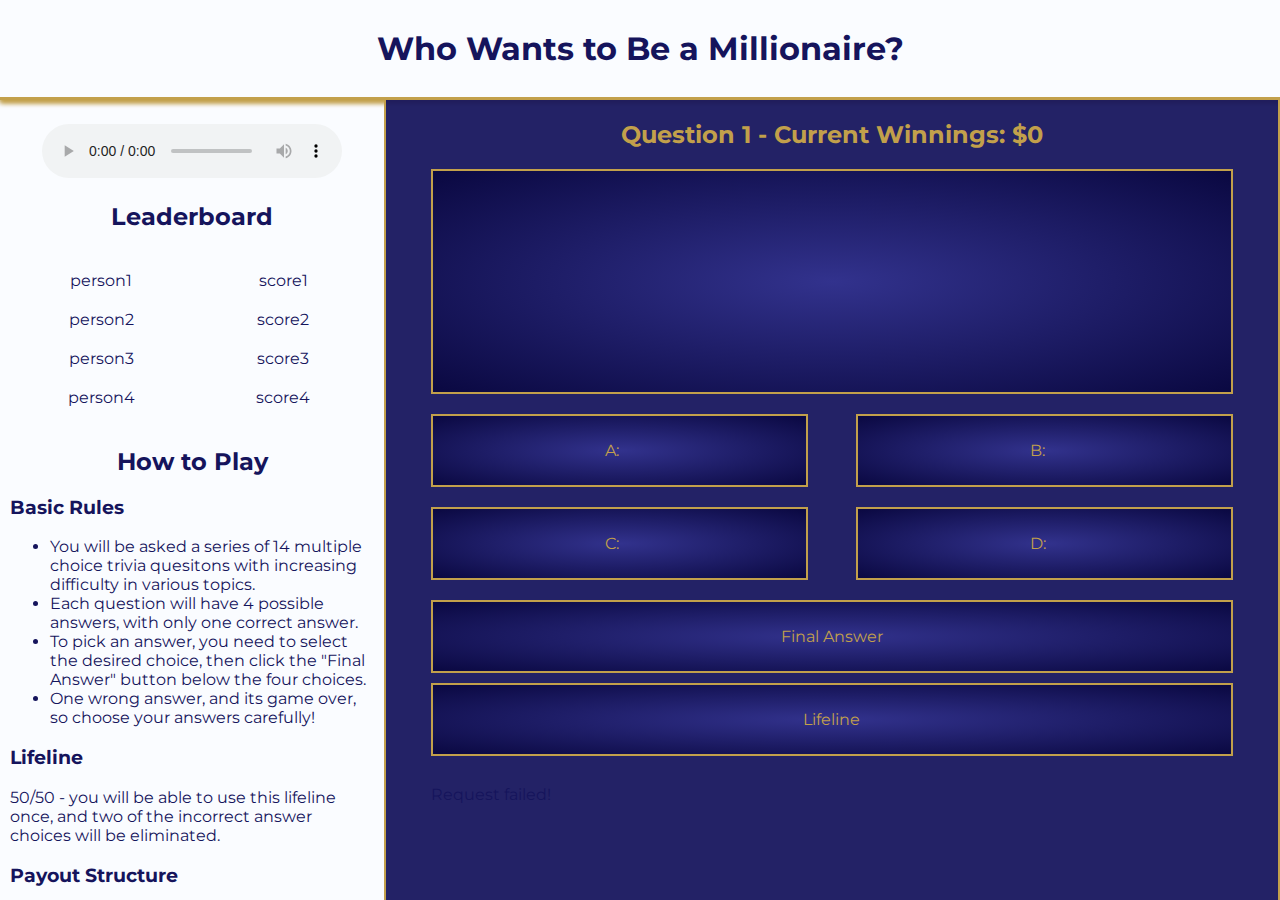
==== public/index.html @ 912d73ae "index.html" ====
<!DOCTYPE html>
<html>
<head>
	<script
  src="https://code.jquery.com/jquery-3.4.1.js"
  integrity="sha256-WpOohJOqMqqyKL9FccASB9O0KwACQJpFTUBLTYOVvVU="
  crossorigin="anonymous"></script>
	<link href="https://fonts.googleapis.com/css2?family=Montserrat&display=swap" rel="stylesheet">
	<link rel="stylesheet" type="text/css" href="style.css">
    <link rel="icon" href="logo.png">
    
	<style type="text/css">
		.answerChosen > p{
			background-image: none;
			background-color: #c2a04b;
			color: #000;
		}

		.answerChosen{
			background-image: none;
			background-color: #c2a04b;
			color: #000;
		}
	</style>
	<title>Who Wants to Be a Millionaire?</title>
	<script>
		round = 1;
		apiCallRound = 0;
		questionsGame = [];
		answersGame = [];
		correctAnswersGame = [];
		currentAnswer = -1;
		winningsStrings = ["Question 1 - Current Winnings: $0",
							"Question 2 - Current Winnings: $500",
							"Question 3 - Current Winnings: $1,000",
							"Question 4 - Current Winnings: $2,000",
							"Question 5 - Current Winnings: $3,000",
							"Question 6 - Current Winnings: $5,000",
							"Question 7 - Current Winnings: $7,000",
							"Question 8 - Current Winnings: $10,000",
							"Question 9 - Current Winnings: $20,000",
							"Question 10 - Current Winnings: $30,000",
							"Question 11 - Current Winnings: $50,000",
							"Question 12 - Current Winnings: $100,000",
							"Question 13 - Current Winnings: $250,000",
							"Question 14 - Current Winnings: $500,000"];
        possible_scores = [0, 500, 1000, 2000, 3000, 5000, 7000, 10000, 20000,
                           30000, 50000, 100000, 250000, 500000, 1000000];      

        function getLeaders(){
        	var xhttp = new XMLHttpRequest();
			var urlstring = "https://frozen-cove-32073.herokuapp.com/";
			console.log(urlstring);
			xhttp.open("GET", urlstring, true);
			// xhttp.open("POST", "https://frozen-cove-32073.herokuapp.com/", true);

			// xhttp.setRequestHeader("Content-type", "application/x-www-form-urlencoded");
			xhttp.onreadystatechange = function() {
	  
				if (xhttp.readyState == 4 && xhttp.status == 200) {			
					var leaderData = JSON.parse(xhttp.responseText);
					for(var i = 0; i < 4; i++){
						document.getElementById("person" + (i + 1)).innerHTML = 
							(i+1) + ": " + leaderData[i].name;
						document.getElementById("score" + (i + 1)).innerHTML = 
							leaderData[i].score.$numberDecimal;
					}
					console.log(JSON.stringify(leaderData));
					
				}
			}
			xhttp.send();


        }
		function shuffle(array) {
		    var i = array.length,
		        j = 0,
		        temp;

		    while (i--) {

		        j = Math.floor(Math.random() * (i+1));

		        // swap randomly chosen element with current element
		        temp = array[i];
		        array[i] = array[j];
		        array[j] = temp;

		    }

		    return array;
		}

		function checkStatus(response) {
		  if (response.ok) {
		    return Promise.resolve(response);
		  } else {
		    return Promise.reject(new Error(response.statusText));
		  }
		}

		function parseJSON(response) {
		  return response.json();
		}
		
		function apiCalls(){
			request = new XMLHttpRequest();
 
			request.open("GET", "https://opentdb.com/api.php?amount=14&category=9&difficulty=easy&type=multiple", true);


			request.onreadystatechange = function() {
	  
				if (request.readyState == 4 && 
					request.status == 200) 
				{
					theData = request.responseText;
					m = JSON.parse(theData);

					for( var i = 0; i < 14; i ++){
						questionsGame[i] = m.results[i]["question"];
 						correctAnswersGame[i] = m.results[i]["correct_answer"];
						answers = [m.results[i]["correct_answer"], m.results[i]["incorrect_answers"][0],
						m.results[i]["incorrect_answers"][1],m.results[i]["incorrect_answers"][2]];
						var ranNums = shuffle(answers);
						answersGame[i] = ranNums;
					}
					loadDataNthRound();
				}
				else if (request.readyState == 4 && request.status != 200) 
				{
				   document.getElementById("timer").innerHTML += "<br>Request failed!";
				}

			}
			request.send();		


		}
		function loadDataNthRound() {
            if (round != 3) { 
				document.getElementById("question").innerHTML = questionsGame[round - 1];
				document.getElementById("answer1").getElementsByTagName('p')[0].innerHTML = answersGame[round - 1][0];
				document.getElementById("answer2").getElementsByTagName('p')[0].innerHTML = answersGame[round - 1][1];
				document.getElementById("answer3").getElementsByTagName('p')[0].innerHTML = answersGame[round - 1][2];
				document.getElementById("answer4").getElementsByTagName('p')[0].innerHTML = answersGame[round - 1][3];
                document.getElementById("winnings").innerHTML = winningsStrings[round - 1];

                for (var i = 1; i < 5; i++) {
                    document.getElementById("answer"+i).classList.remove("greyed-out-answer");
                    document.getElementById("answer"+i).classList.add("answer");
                    document.getElementById("answer"+i).style.pointerEvents = "auto";
                }
            }
			round++;
		}

		function checkAnswer(){
			if(answersGame[round - 2][currentAnswer - 1] === correctAnswersGame[round - 2] ){
				//move on
				loadDataNthRound();
				document.getElementById("answer" + currentAnswer).classList.remove('answerChosen');
				currentAnswer = -1;
                // if at question 14 you win
                if (round == 4){
                    document.getElementById("popup-title").innerHTML = "Congrats you win! You are a Millionaire!";
                    endGame();
                }
			}else{
                document.getElementById("popup-title").innerHTML = "Game over. Thanks for playing!";
				endGame();
			}
		}
		function saveAnswer(n){
			if(currentAnswer != -1){
				document.getElementById("answer" + currentAnswer).classList.remove('answerChosen');

			}
			currentAnswer = n + 1;
			document.getElementById("answer" + currentAnswer).classList.add('answerChosen');

		}
		function lifeline(){
            var correctAnswer = correctAnswersGame[round - 2];
            var incorrectIndices = [];
            for(var i = 0; i < 4; i++){
                if(correctAnswer != answersGame[round - 2][i]){
                    incorrectIndices.push(i);
                }
            }

            var first_idx = Math.floor(Math.random() * 3);
            var first = incorrectIndices[first_idx];
            first++;

            incorrectIndices.splice(first_idx, 1);

            var second_idx = Math.floor(Math.random() * 2);
            var second = incorrectIndices[second_idx];
            second++;

            // document.getElementById("answer"+first).classList.add('disabled');
            console.log(first);
            console.log(second);
            // document.getElementById("answer"+first).getElementsByTagName('p')[0].innerHTML = "";
            document.getElementById("answer"+first).classList.add("greyed-out-answer");
            document.getElementById("answer"+first).classList.remove("answer");
            document.getElementById("answer"+first).style.pointerEvents = "none";
            // document.getElementById("answer"+second).classList.add('disabled');

            // document.getElementById("answer"+second).getElementsByTagName('p')[0].innerHTML = "";
            document.getElementById("answer"+second).classList.add("greyed-out-answer");
            document.getElementById("answer"+second).classList.remove("answer");
            document.getElementById("answer"+second).style.pointerEvents = "none";


            document.getElementById("lifelineBtn").classList.add("greyed-out-lifeline");
            document.getElementById("lifelineBtn").classList.remove("lifelineBtn");
            document.getElementById("lifelineBtn").style.pointerEvents = "none";

            console.log(round);

            console.log(answersGame[round-2][0]);
            console.log(correctAnswersGame[round-2]);
		}

	</script>
</head>
<body onload="getLeaders()">

    <iframe name="frame"></iframe>
	<div id="title">
		<h1 id="title">Who Wants to Be a Millionaire?</h1>
	</div>

	<div id="bigBlock">

        <!-- The Modal -->
        <div id="myModal" class="modal">

          <!-- Modal content -->
          <div class="modal-content">
            <div class="modal-header">
              <span class="close">&times;</span>
              <h2 id="popup-title">&nbsp;</h2>
            </div>
            <div class="modal-body">
                <form method="post" id="emailForm" target="frame" 
                	  action="https://www.eecs.tufts.edu/~sberma04/comp20/email_test/email.php">
                Name: <input type="text" name="theName" id="theName">
                <br /><br />
                Email: <input type="text" name="theEmail">
                <br /><br />
                <!-- You Won: $<div style="display:inline-block" id="score-output">&nbsp;</div> --> 
                You won: $<input type="text" name="theScore" id="theScore">
                <br /> <br />
                <input type="submit" value="Record Score" onclick="SubmitForm()">
                <br /><br />
                <div id="modalMessage"> Click the button above to submit your score to the 
                leaderboard, receive an email with your results, and restart the game.</div>
                </form>
                </div>
            <div class="modal-footer">
              <h3>Spend your money wisely...</h3>
            </div>
          </div>

        </div>

		<div id="play" class="border">


		</div>

		<div id="game">
			<div id="center">
				<h2 style="color: #c2a04b" id="winnings">Question 1 - Current Winnings: $0</h2>
				<div id="question"></div>
				<div id="options">
					<div class="answer" id="answer1" onclick="saveAnswer(0)">A: &nbsp; <p></p></div>
					<div class="answer" id="answer2" onclick="saveAnswer(1)">B: &nbsp; <p></p></div>
					<div class="answer" id="answer3" onclick="saveAnswer(2)">C: &nbsp; <p></p></div>
					<div class="answer" id="answer4" onclick="saveAnswer(3)">D: &nbsp; <p></p></div>
				</div>
					<div class="finalAnswer" id="finalAnswer" onclick="checkAnswer()">Final Answer</div>
					<div class="lifelineBtn" id="lifelineBtn" onclick="lifeline()">Lifeline</div>
				<div id="timer"></div>
				<script type="text/javascript">
					apiCalls();
				</script>
			</div>
		</div>
		<div id="leaderboard" class="border">

            <div align="center">
                <br />
                <audio controls>
                <source src="theme.mp3" type="audio/mpeg">
                Your browser does not support the audio element.
                </audio>
            </div>
			<h2>Leaderboard</h2>
			<div class="hi-scores">
				<div class="people">
					<p id="person1">person1</p>
					<p id="person2">person2</p>
					<p id="person3">person3</p>
					<p id="person4">person4</p>

				</div>
				<div class="scores">
					<p id="score1">score1</p>
					<p id="score2">score2</p>
					<p id="score3">score3</p>
					<p id="score4">score4</p>
				</div>
			</div>
						<h2>How to Play</h2>
			<h3>Basic Rules</h3>
			<ul>
				<li>You will be asked a series of 14 multiple choice trivia quesitons with increasing difficulty in various topics.</li>
				<li>Each question will have 4 possible answers, with only one correct answer.</li>
				<li>To pick an answer, you need to select the desired choice, then click the "Final Answer" button below the four choices.</li>
				<li>One wrong answer, and its game over, so choose your answers carefully!</li>
			</ul>
			<h3>Lifeline</h3>
			50/50 - you will be able to use this lifeline once, and two of the incorrect answer choices will be eliminated.
			<h3>Payout Structure</h3>
			<ul>
				<li>Question 1 - $500</li>
				<li>Question 2 - $1,000</li>
				<li>Question 3 - $2,000</li>
				<li>Question 4 - $3,000</li>
				<li>Question 5 - $5,000</li>
				<li>Question 6 - $7,000</li>
				<li>Question 7 - $10,000</li>
				<li>Question 8 - $20,000</li>
				<li>Question 9 - $30,000</li>
				<li>Question 10 - $50,000</li>
				<li>Question 11 - $100,000</li>
				<li>Question 12 - $250,000</li>
				<li>Question 13 - $500,000</li>
				<li>Question 14 - $1,000,000</li>
			</ul> 
		</div>
	</div>

    <script>
        // Get the modal
        var modal = document.getElementById("myModal");

        // Get the button that opens the modal
        var btn = document.getElementById("myBtn");

        // Get the <span> element that closes the modal
        var span = document.getElementsByClassName("close")[0];

        // When the user clicks the button, open the modal 
        function endGame() {
            modal.style.display = "block";
            document.getElementById("theScore").value = possible_scores[round - 2];
            document.getElementById("theScore").readOnly = true;
            //console.log(possible_scores[round - 2]);
        }

        // When the user clicks on <span> (x), close the modal
        span.onclick = function() {
            modal.style.display = "none";
            location.reload();
        }

        // When the user clicks anywhere outside of the modal, close it
        window.onclick = function(event) {
            if (event.target == modal) {
                modal.style.display = "none";
                location.reload();
            }
        }

        function formReload() {
            document.getElementById("modalMessage").innerHTML = "Successfully Submitted";
            setTimeout(reloadPage, 2000);   
        
            function reloadPage() {
                location.reload();
            }
        }
		function SubmitForm(){
			var xhttp = new XMLHttpRequest();
			var name = document.getElementById("theName").value;
			var score = document.getElementById("theScore").value;
			console.log("name " + name + " score " + score);
			var urlstring = "https://frozen-cove-32073.herokuapp.com/example" + "?name=" + name + "&score=" + score;
			console.log(urlstring);
			xhttp.open("POST", urlstring, true);
			// xhttp.open("POST", "https://frozen-cove-32073.herokuapp.com/", true);

			xhttp.setRequestHeader("Content-type", "application/x-www-form-urlencoded");
			xhttp.send();
			formReload();

		}
    </script>

    <script language="jquery">

    $(document).ready(function () {

        // Listen to submit event on the <form> itself
        $("#emailForm").submit(function (e) {

        e.preventDefault();

        var name = $("#theName").val();
        var email = $("#theEmail").val();
        var score = $("#theScore").val();

        $.post("email.php", {
            name: name,
            email: email,
            score: score
        }).complete(function() {
            console.log("Success");
        });

        });

        // $("div.modalMessage" ).html("Successfully Submitted");

        // setTimeout(reloadPage, 3000);   
        
        // function reloadPage() {
        //     location.reload();
        // }
    });

    </script>
</body>
</html>
---- public/style.css ----
*{
	box-sizing: border-box;
}

body{
	margin: 0;
	padding: 0;
	background-color: #FAFCFF;
	/* background-color: #ecedf9; */
}

h1{
	margin: 0;
	text-align: center;
}

h2{
	text-align: center;
}

h1, h2, h3, p, li, div, input {
	font-family: 'Montserrat', sans-serif;
}

#bigBlock {
	display: flex;
	margin: 0;
	color: #15145c;
	min-height: 700px;
	max-height: calc(100vh - 100px);
}

iframe {
    display: none;
}

/* The Modal (background) */
.modal {
	display: none; /* Hidden by default */
	position: fixed; /* Stay in place */
	z-index: 1; /* Sit on top */
	padding-top: 150px; /* Location of the box */
	left: 0;
	top: 0;
	width: 100%; /* Full width */
	height: 100%; /* Full height */
	overflow: auto; /* Enable scroll if needed */
	background-color: rgb(0,0,0); /* Fallback color */
	background-color: rgba(0,0,0,0.4); /* Black w/ opacity */
}

.modal input {
	background-color: #F6F8FF;
	font-size: 14px;
}

/* Modal Content */
.modal-content {
	position: relative;
	background-color: #fefefe;
	margin: auto;
	padding: 0;
	box-shadow: 5px 10px #c2a04b;
	width: 70%;
	box-shadow: 0 4px 8px 0 rgba(0,0,0,0.2),0 6px 20px 0 rgba(0,0,0,0.19);
	-webkit-animation-name: animatetop;
	-webkit-animation-duration: 0.4s;
	animation-name: animatetop;
	animation-duration: 0.4s
}

/* Add Animation */
@-webkit-keyframes animatetop {
  	from {top:-300px; opacity:0} 
  	to {top:0; opacity:1}
}

@keyframes animatetop {
  	from {top:-300px; opacity:0}
  	to {top:0; opacity:1}
}

/* The Close Button */
.close {
  	color: white;
  	float: right;
  	font-size: 28px;
  	font-weight: bold;
}

.close:hover,
.close:focus {
  	color: #000;
  	text-decoration: none;
  	cursor: pointer;
}

.modal-header {
	color: #c2a04b;
  	padding: 2px 16px;
  	background-color: #15145c;
}

.modal-body {
	padding: 16px 16px;
	background-color: #F6F8FF;
}

.modal-footer {
  	padding: 2px 16px;
  	background-color: #15145c;
  	color: #c2a04b;
}

#title{
	width: 100%;
	color: #15145c;
	height: 100px;
	border-bottom: solid 2px #c2a04b;
	display: flex;
	justify-content: center;
	align-items: center;
	box-shadow: 0px 3px 5px #c2a04b;
}

#play{
	width: 0%;
	padding: 0px;
}

#game{
	width: 70%;
	margin: 0;
	border-left: solid 2px #c2a04b;
	border-right: solid 2px #c2a04b;
	display: flex;
	flex-direction: column;
	align-content: center;
	align-items: center;
	background-color: #15145cf0;
	order: 2;
}

#center{
	width: 90%;
	margin-top: 0px;
}

#question{
	min-height: 225px;
	background-image: radial-gradient(#32328d, #0a0841);
	color: #F6F8FF;
	border: solid 2px #c2a04b;
	display: flex;
	justify-content: center;
	align-items: center;
	font-size: 1.5em;
	padding: 20px;
}

#options{
	display: flex;
	flex-direction: row;
	flex-wrap: wrap;
	justify-content: space-between;
	align-content: space-between;
	align-items: stretch;
	margin: 10px 0px;
}

.answer{
	width: 47%;
	background-image: radial-gradient(#32328d, #0a0841);
	color: #c2a04b;
	display: block;
	/* height: 60px; */
	border: solid 2px #c2a04b;
	display: flex;
	justify-content: center;
	align-items: center;
	margin: 10px 0px;
	padding: 25px 10px;
	/* border-radius: 50%; */
}

.answer p{
	color: #F6F8FF;
	margin: 0;
	padding-left: 6px;
}

.answer:hover > p{
	background-image: none;
	background-color: #c2a04b;
	color: #000;
}

.answer:hover{
	background-image: none;
	background-color: #c2a04b;
	color: #000;
}

.greyed-out-answer{
	width: 47%;
	background-image: radial-gradient(#7A7676, #575353);
	color: #32328d;
	display: block;
	/* height: 60px; */
	border: solid 2px #575353;
	display: flex;
	justify-content: center;
	align-items: center;
	margin: 10px 0px;
	padding: 25px 10px;
	/* border-radius: 50%; */
}

.greyed-out-answer p{
	color: #F6F8FF;
	margin: 0;
	padding-left: 6px;
}

.finalAnswer{
	width: 100%;
	background-image: radial-gradient(#32328d, #0a0841);
	color: #c2a04b;
	display: block;
	/* height: 60px; */
	border: solid 2px #c2a04b;
	display: flex;
	justify-content: center;
	align-items: center;
	margin: 10px 0px;
	padding: 25px 10px;
	/* border-radius: 50%; */
}

.finalAnswer p{
	color: #F6F8FF;
	margin: 0;
	padding-left: 6px;
}

.finalAnswer:hover > p{
	background-image: none;
	background-color: #c2a04b;
	color: #000;
}

.finalAnswer:hover{
	background-image: none;
	background-color: #c2a04b;
	color: #000;
}

.lifelineBtn{
	width: 100%;
	background-image: radial-gradient(#32328d, #0a0841);
	color: #c2a04b;
	display: block;
	/* height: 60px; */
	border: solid 2px #c2a04b;
	display: flex;
	justify-content: center;
	align-items: center;
	margin: 10px 0px;
	padding: 25px 10px;
	/* border-radius: 50%; */
}

.lifelineBtn p{
	color: #F6F8FF;
	margin: 0;
	padding-left: 6px;
}

.lifelineBtn:hover > p{
	background-image: none;
	background-color: #c2a04b;
	color: #000;
}

.lifelineBtn:hover{
	background-image: none;
	background-color: #c2a04b;
	color: #000;
}

.greyed-out-lifeline{
	width: 100%;
	background-image: radial-gradient(#7A7676, #575353);
	color: #32328d;
	display: block;
	/* height: 60px; */
	border: solid 2px #575353;
	display: flex;
	justify-content: center;
	align-items: center;
	margin: 10px 0px;
	padding: 25px 10px;
	/* border-radius: 50%; */
}

.greyed-out-lifeline p{
	color: #c2a04b;
	margin: 0;
	padding-left: 6px;
}

.correct{
	background-image: none;
	background-color: #59BA72;
}

.wrong{
	background-image: none;
	background-color: #B81714;
}

#leaderboard{
	width: 30%;
	margin: 0;
	padding: 5px 10px;
	order: 1;
	overflow-y: scroll;
}

.hi-scores{
	display: flex;
	justify-content: center;
}

.people, .scores{
	width: 50%;
}

.people p, .scores p{
	margin: 20px 0px;
	padding: 0;
	text-align: center;
}

@media (max-width: 900px){
	#bigBlock{
		flex-direction: column;
	}

	#game, #play, #leaderboard{
		width: 100%;
	}

	#game{
		order: 1;
		border-bottom: solid 2px #c2a04b;
		padding-bottom: 20px;
	}

	#play{
		order: 2;
		border-bottom: solid 2px #c2a04b;
		padding: 7px 20px;
	}

	#leaderboard{
		order: 3;
	}
}

@media (max-width: 650px){
	.answer{
		width: 100%;
	}
}
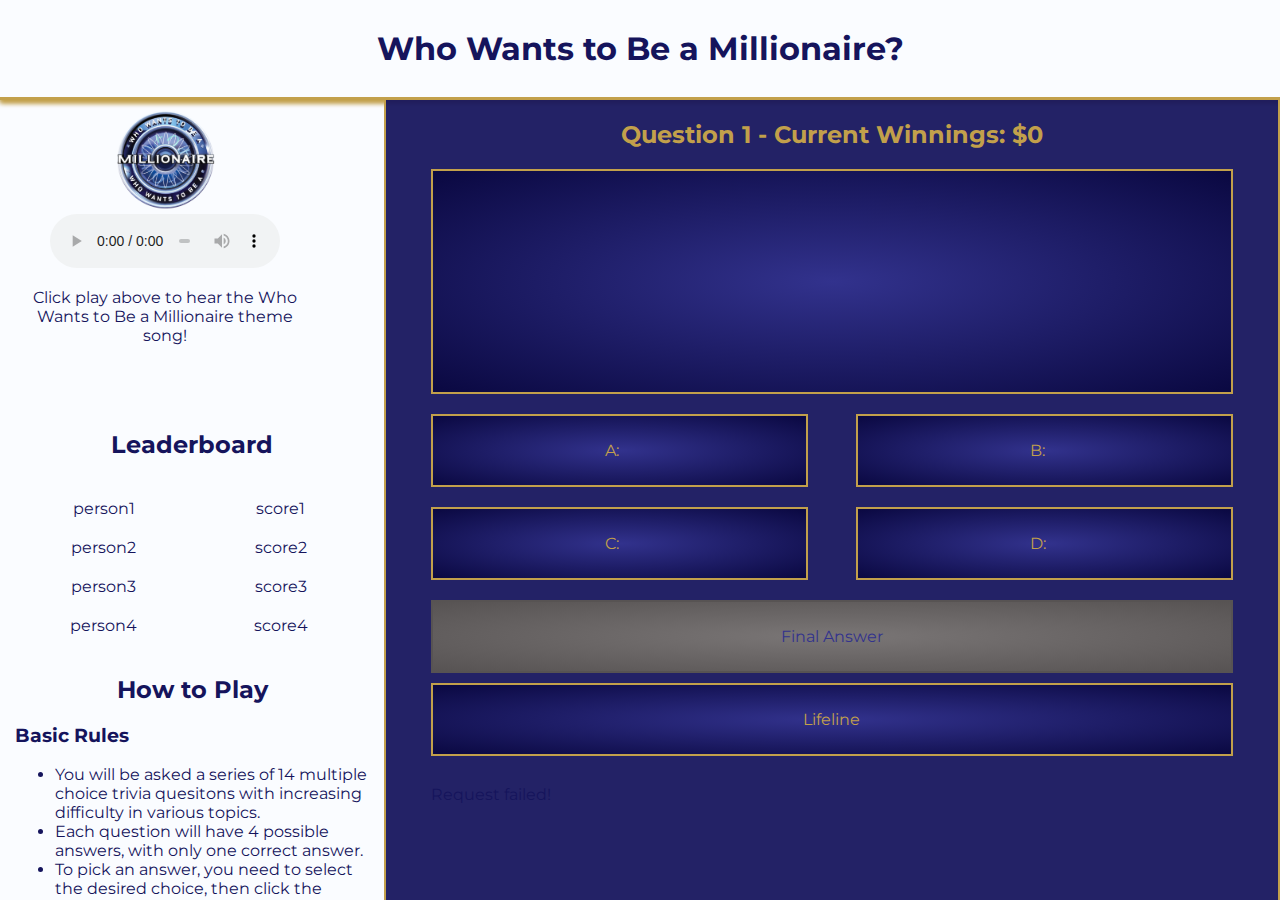
==== commit 83be2d1a: "minor updates" ====
--- a/public/index.html
+++ b/public/index.html
@@ -1,150 +1,151 @@
 <!DOCTYPE html>
 <html>
 <head>
-	<script
-  src="https://code.jquery.com/jquery-3.4.1.js"
-  integrity="sha256-WpOohJOqMqqyKL9FccASB9O0KwACQJpFTUBLTYOVvVU="
-  crossorigin="anonymous"></script>
-	<link href="https://fonts.googleapis.com/css2?family=Montserrat&display=swap" rel="stylesheet">
-	<link rel="stylesheet" type="text/css" href="style.css">
+    <script
+        src="https://code.jquery.com/jquery-3.4.1.js"
+        integrity="sha256-WpOohJOqMqqyKL9FccASB9O0KwACQJpFTUBLTYOVvVU="
+        crossorigin="anonymous">
+    </script>
+
+    <link href="https://fonts.googleapis.com/css2?family=Montserrat&display=swap" rel="stylesheet">
+    <link rel="stylesheet" type="text/css" href="style.css">
     <link rel="icon" href="logo.png">
     
-	<style type="text/css">
-		.answerChosen > p{
-			background-image: none;
-			background-color: #c2a04b;
-			color: #000;
-		}
-
-		.answerChosen{
-			background-image: none;
-			background-color: #c2a04b;
-			color: #000;
-		}
-	</style>
-	<title>Who Wants to Be a Millionaire?</title>
-	<script>
-		round = 1;
-		apiCallRound = 0;
-		questionsGame = [];
-		answersGame = [];
-		correctAnswersGame = [];
-		currentAnswer = -1;
-		winningsStrings = ["Question 1 - Current Winnings: $0",
-							"Question 2 - Current Winnings: $500",
-							"Question 3 - Current Winnings: $1,000",
-							"Question 4 - Current Winnings: $2,000",
-							"Question 5 - Current Winnings: $3,000",
-							"Question 6 - Current Winnings: $5,000",
-							"Question 7 - Current Winnings: $7,000",
-							"Question 8 - Current Winnings: $10,000",
-							"Question 9 - Current Winnings: $20,000",
-							"Question 10 - Current Winnings: $30,000",
-							"Question 11 - Current Winnings: $50,000",
-							"Question 12 - Current Winnings: $100,000",
-							"Question 13 - Current Winnings: $250,000",
-							"Question 14 - Current Winnings: $500,000"];
+    <style type="text/css">
+        .answerChosen > p {
+            background-image: none;
+            background-color: #c2a04b;
+            color: #000;
+        }
+
+        .answerChosen {
+            background-image: none;
+            background-color: #c2a04b;
+            color: #000;
+        }
+
+    </style>
+    <title>Who Wants to Be a Millionaire?</title>
+
+    <script>
+        round = 1;
+        apiCallRound = 0;
+        questionsGame = [];
+        answersGame = [];
+        correctAnswersGame = [];
+        currentAnswer = -1;
+        winningsStrings = ["Question 1 - Current Winnings: $0",
+                            "Question 2 - Current Winnings: $500",
+                            "Question 3 - Current Winnings: $1,000",
+                            "Question 4 - Current Winnings: $2,000",
+                            "Question 5 - Current Winnings: $3,000",
+                            "Question 6 - Current Winnings: $5,000",
+                            "Question 7 - Current Winnings: $7,000",
+                            "Question 8 - Current Winnings: $10,000",
+                            "Question 9 - Current Winnings: $20,000",
+                            "Question 10 - Current Winnings: $30,000",
+                            "Question 11 - Current Winnings: $50,000",
+                            "Question 12 - Current Winnings: $100,000",
+                            "Question 13 - Current Winnings: $250,000",
+                            "Question 14 - Current Winnings: $500,000"];
         possible_scores = [0, 500, 1000, 2000, 3000, 5000, 7000, 10000, 20000,
                            30000, 50000, 100000, 250000, 500000, 1000000];      
 
-        function getLeaders(){
-        	var xhttp = new XMLHttpRequest();
-			var urlstring = "https://frozen-cove-32073.herokuapp.com/";
-			console.log(urlstring);
-			xhttp.open("GET", urlstring, true);
-			// xhttp.open("POST", "https://frozen-cove-32073.herokuapp.com/", true);
-
-			// xhttp.setRequestHeader("Content-type", "application/x-www-form-urlencoded");
-			xhttp.onreadystatechange = function() {
-	  
-				if (xhttp.readyState == 4 && xhttp.status == 200) {			
-					var leaderData = JSON.parse(xhttp.responseText);
-					for(var i = 0; i < 4; i++){
-						document.getElementById("person" + (i + 1)).innerHTML = 
-							(i+1) + ": " + leaderData[i].name;
-						document.getElementById("score" + (i + 1)).innerHTML = 
-							leaderData[i].score.$numberDecimal;
-					}
-					console.log(JSON.stringify(leaderData));
-					
-				}
-			}
-			xhttp.send();
-
-
-        }
-		function shuffle(array) {
-		    var i = array.length,
-		        j = 0,
-		        temp;
-
-		    while (i--) {
-
-		        j = Math.floor(Math.random() * (i+1));
-
-		        // swap randomly chosen element with current element
-		        temp = array[i];
-		        array[i] = array[j];
-		        array[j] = temp;
-
-		    }
-
-		    return array;
-		}
-
-		function checkStatus(response) {
-		  if (response.ok) {
-		    return Promise.resolve(response);
-		  } else {
-		    return Promise.reject(new Error(response.statusText));
-		  }
-		}
-
-		function parseJSON(response) {
-		  return response.json();
-		}
-		
-		function apiCalls(){
-			request = new XMLHttpRequest();
+        function getLeaders() {
+            var xhttp = new XMLHttpRequest();
+            var urlstring = "https://frozen-cove-32073.herokuapp.com/";
+            console.log(urlstring);
+            xhttp.open("GET", urlstring, true);
+
+            xhttp.onreadystatechange = function() {
+      
+                if (xhttp.readyState == 4 && xhttp.status == 200) {         
+                    var leaderData = JSON.parse(xhttp.responseText);
+                    for(var i = 0; i < 4; i++){
+                        document.getElementById("person" + (i + 1)).innerHTML = 
+                            (i+1) + ": " + leaderData[i].name;
+                        document.getElementById("score" + (i + 1)).innerHTML = 
+                            leaderData[i].score.$numberDecimal;
+                    }
+                    console.log(JSON.stringify(leaderData));
+                    
+                }
+            }
+            xhttp.send();
+        }
+
+        function shuffle(array) {
+            var i = array.length,
+                j = 0,
+                temp;
+
+            while (i--) {
+
+                j = Math.floor(Math.random() * (i+1));
+
+                // swap randomly chosen element with current element
+                temp = array[i];
+                array[i] = array[j];
+                array[j] = temp;
+
+            }
+
+            return array;
+        }
+
+        function checkStatus(response) {
+            if (response.ok) {
+                return Promise.resolve(response);
+            } else {
+                return Promise.reject(new Error(response.statusText));
+            }
+        }
+
+        function parseJSON(response) {
+            return response.json();
+        }
+        
+        function apiCalls(){
+            request = new XMLHttpRequest();
  
-			request.open("GET", "https://opentdb.com/api.php?amount=14&category=9&difficulty=easy&type=multiple", true);
-
-
-			request.onreadystatechange = function() {
-	  
-				if (request.readyState == 4 && 
-					request.status == 200) 
-				{
-					theData = request.responseText;
-					m = JSON.parse(theData);
-
-					for( var i = 0; i < 14; i ++){
-						questionsGame[i] = m.results[i]["question"];
- 						correctAnswersGame[i] = m.results[i]["correct_answer"];
-						answers = [m.results[i]["correct_answer"], m.results[i]["incorrect_answers"][0],
-						m.results[i]["incorrect_answers"][1],m.results[i]["incorrect_answers"][2]];
-						var ranNums = shuffle(answers);
-						answersGame[i] = ranNums;
-					}
-					loadDataNthRound();
-				}
-				else if (request.readyState == 4 && request.status != 200) 
-				{
-				   document.getElementById("timer").innerHTML += "<br>Request failed!";
-				}
-
-			}
-			request.send();		
-
-
-		}
-		function loadDataNthRound() {
+            request.open("GET", "https://opentdb.com/api.php?amount=14&category=9&difficulty=easy&type=multiple", true);
+
+
+            request.onreadystatechange = function() {
+      
+                if (request.readyState == 4 && 
+                    request.status == 200) 
+                {
+                    theData = request.responseText;
+                    m = JSON.parse(theData);
+
+                    for( var i = 0; i < 14; i ++){
+                        questionsGame[i] = m.results[i]["question"];
+                        correctAnswersGame[i] = m.results[i]["correct_answer"];
+                        answers = [m.results[i]["correct_answer"], m.results[i]["incorrect_answers"][0],
+                        m.results[i]["incorrect_answers"][1],m.results[i]["incorrect_answers"][2]];
+                        var ranNums = shuffle(answers);
+                        answersGame[i] = ranNums;
+                    }
+                    loadDataNthRound();
+                }
+                else if (request.readyState == 4 && request.status != 200) 
+                {
+                    document.getElementById("timer").innerHTML += "<br>Request failed!";
+                }
+
+            }
+            request.send();     
+
+        }
+
+        function loadDataNthRound() {
             if (round != 3) { 
-				document.getElementById("question").innerHTML = questionsGame[round - 1];
-				document.getElementById("answer1").getElementsByTagName('p')[0].innerHTML = answersGame[round - 1][0];
-				document.getElementById("answer2").getElementsByTagName('p')[0].innerHTML = answersGame[round - 1][1];
-				document.getElementById("answer3").getElementsByTagName('p')[0].innerHTML = answersGame[round - 1][2];
-				document.getElementById("answer4").getElementsByTagName('p')[0].innerHTML = answersGame[round - 1][3];
+                document.getElementById("question").innerHTML = questionsGame[round - 1];
+                document.getElementById("answer1").getElementsByTagName('p')[0].innerHTML = answersGame[round - 1][0];
+                document.getElementById("answer2").getElementsByTagName('p')[0].innerHTML = answersGame[round - 1][1];
+                document.getElementById("answer3").getElementsByTagName('p')[0].innerHTML = answersGame[round - 1][2];
+                document.getElementById("answer4").getElementsByTagName('p')[0].innerHTML = answersGame[round - 1][3];
                 document.getElementById("winnings").innerHTML = winningsStrings[round - 1];
 
                 for (var i = 1; i < 5; i++) {
@@ -152,36 +153,53 @@
                     document.getElementById("answer"+i).classList.add("answer");
                     document.getElementById("answer"+i).style.pointerEvents = "auto";
                 }
-            }
-			round++;
-		}
-
-		function checkAnswer(){
-			if(answersGame[round - 2][currentAnswer - 1] === correctAnswersGame[round - 2] ){
-				//move on
-				loadDataNthRound();
-				document.getElementById("answer" + currentAnswer).classList.remove('answerChosen');
-				currentAnswer = -1;
+
+                document.getElementById("finalAnswer").classList.remove("finalAnswer");
+                document.getElementById("finalAnswer").classList.add("greyed-out-lifeline");
+                document.getElementById("finalAnswer").style.pointerEvents = "none";
+            }
+            round++;
+        }
+
+        function checkAnswer() {
+            if(answersGame[round - 2][currentAnswer - 1] === correctAnswersGame[round - 2] ){
+                //move on
+                loadDataNthRound();
+                document.getElementById("answer" + currentAnswer).classList.remove('answerChosen');
+                currentAnswer = -1;
                 // if at question 14 you win
                 if (round == 4){
                     document.getElementById("popup-title").innerHTML = "Congrats you win! You are a Millionaire!";
                     endGame();
                 }
-			}else{
+            } else {
                 document.getElementById("popup-title").innerHTML = "Game over. Thanks for playing!";
-				endGame();
-			}
-		}
-		function saveAnswer(n){
-			if(currentAnswer != -1){
-				document.getElementById("answer" + currentAnswer).classList.remove('answerChosen');
-
-			}
-			currentAnswer = n + 1;
-			document.getElementById("answer" + currentAnswer).classList.add('answerChosen');
-
-		}
-		function lifeline(){
+                endGame();
+            }
+        }
+
+        function saveAnswer(n) {
+            if(currentAnswer != -1){
+                document.getElementById("answer" + currentAnswer).classList.remove('answerChosen');
+            }
+            currentAnswer = n + 1;
+            document.getElementById("answer" + currentAnswer).classList.add('answerChosen');
+
+            document.getElementById("finalAnswer").classList.remove("greyed-out-lifeline");
+            document.getElementById("finalAnswer").classList.add("finalAnswer");
+            document.getElementById("finalAnswer").style.pointerEvents = "auto";
+        }
+
+        function lifeline() {
+            if(currentAnswer != -1){
+                document.getElementById("answer" + currentAnswer).classList.remove('answerChosen');
+                currentAnswer = -1;
+                
+                document.getElementById("finalAnswer").classList.remove("finalAnswer");
+                document.getElementById("finalAnswer").classList.add("greyed-out-lifeline");
+                document.getElementById("finalAnswer").style.pointerEvents = "none";
+            }
+
             var correctAnswer = correctAnswersGame[round - 2];
             var incorrectIndices = [];
             for(var i = 0; i < 4; i++){
@@ -200,21 +218,17 @@
             var second = incorrectIndices[second_idx];
             second++;
 
-            // document.getElementById("answer"+first).classList.add('disabled');
             console.log(first);
             console.log(second);
-            // document.getElementById("answer"+first).getElementsByTagName('p')[0].innerHTML = "";
+
             document.getElementById("answer"+first).classList.add("greyed-out-answer");
             document.getElementById("answer"+first).classList.remove("answer");
             document.getElementById("answer"+first).style.pointerEvents = "none";
-            // document.getElementById("answer"+second).classList.add('disabled');
-
-            // document.getElementById("answer"+second).getElementsByTagName('p')[0].innerHTML = "";
+
             document.getElementById("answer"+second).classList.add("greyed-out-answer");
             document.getElementById("answer"+second).classList.remove("answer");
             document.getElementById("answer"+second).style.pointerEvents = "none";
 
-
             document.getElementById("lifelineBtn").classList.add("greyed-out-lifeline");
             document.getElementById("lifelineBtn").classList.remove("lifelineBtn");
             document.getElementById("lifelineBtn").style.pointerEvents = "none";
@@ -223,36 +237,37 @@
 
             console.log(answersGame[round-2][0]);
             console.log(correctAnswersGame[round-2]);
-		}
-
-	</script>
+        }
+
+    </script>
+
 </head>
+
 <body onload="getLeaders()">
 
     <iframe name="frame"></iframe>
-	<div id="title">
-		<h1 id="title">Who Wants to Be a Millionaire?</h1>
-	</div>
-
-	<div id="bigBlock">
-
-        <!-- The Modal -->
+
+    <div id="title">
+        <!-- <img src="logo.png" alt="Game logo" style="width:60px;height:60px;"> -->
+        <h1 id="title">Who Wants to Be a Millionaire?</h1>
+    </div>
+
+    <div id="bigBlock">
+
         <div id="myModal" class="modal">
 
-          <!-- Modal content -->
-          <div class="modal-content">
-            <div class="modal-header">
-              <span class="close">&times;</span>
-              <h2 id="popup-title">&nbsp;</h2>
-            </div>
+            <div class="modal-content">
+                <div class="modal-header">
+                    <span class="close">&times;</span>
+                    <h2 id="popup-title">&nbsp;</h2>
+                </div>
             <div class="modal-body">
                 <form method="post" id="emailForm" target="frame" 
-                	  action="https://www.eecs.tufts.edu/~sberma04/comp20/email_test/email.php">
+                      action="https://www.eecs.tufts.edu/~sberma04/comp20/email_test/email.php">
                 Name: <input type="text" name="theName" id="theName">
                 <br /><br />
                 Email: <input type="text" name="theEmail">
-                <br /><br />
-                <!-- You Won: $<div style="display:inline-block" id="score-output">&nbsp;</div> --> 
+                <br /><br /> 
                 You won: $<input type="text" name="theScore" id="theScore">
                 <br /> <br />
                 <input type="submit" value="Record Score" onclick="SubmitForm()">
@@ -260,100 +275,98 @@
                 <div id="modalMessage"> Click the button above to submit your score to the 
                 leaderboard, receive an email with your results, and restart the game.</div>
                 </form>
+            </div>
+            <div class="modal-footer">
+                <h3>Spend your money wisely...</h3>
+            </div>
+            </div>
+        </div>
+
+        <div id="play" class="border">
+
+        </div>
+
+        <div id="game">
+            <div id="center">
+                <h2 style="color: #c2a04b" id="winnings">Question 1 - Current Winnings: $0</h2>
+                <div id="question"></div>
+                <div id="options">
+                    <div class="answer" id="answer1" onclick="saveAnswer(0)">A: &nbsp; <p></p></div>
+                    <div class="answer" id="answer2" onclick="saveAnswer(1)">B: &nbsp; <p></p></div>
+                    <div class="answer" id="answer3" onclick="saveAnswer(2)">C: &nbsp; <p></p></div>
+                    <div class="answer" id="answer4" onclick="saveAnswer(3)">D: &nbsp; <p></p></div>
                 </div>
-            <div class="modal-footer">
-              <h3>Spend your money wisely...</h3>
-            </div>
-          </div>
-
+                    <div class="greyed-out-lifeline" id="finalAnswer" onclick="checkAnswer()">Final Answer</div>
+                    <div class="lifelineBtn" id="lifelineBtn" onclick="lifeline()">Lifeline</div>
+                <div id="timer"></div>
+                <script type="text/javascript">
+                    apiCalls();
+                </script>
+            </div>
         </div>
-
-		<div id="play" class="border">
-
-
-		</div>
-
-		<div id="game">
-			<div id="center">
-				<h2 style="color: #c2a04b" id="winnings">Question 1 - Current Winnings: $0</h2>
-				<div id="question"></div>
-				<div id="options">
-					<div class="answer" id="answer1" onclick="saveAnswer(0)">A: &nbsp; <p></p></div>
-					<div class="answer" id="answer2" onclick="saveAnswer(1)">B: &nbsp; <p></p></div>
-					<div class="answer" id="answer3" onclick="saveAnswer(2)">C: &nbsp; <p></p></div>
-					<div class="answer" id="answer4" onclick="saveAnswer(3)">D: &nbsp; <p></p></div>
-				</div>
-					<div class="finalAnswer" id="finalAnswer" onclick="checkAnswer()">Final Answer</div>
-					<div class="lifelineBtn" id="lifelineBtn" onclick="lifeline()">Lifeline</div>
-				<div id="timer"></div>
-				<script type="text/javascript">
-					apiCalls();
-				</script>
-			</div>
-		</div>
-		<div id="leaderboard" class="border">
-
-            <div align="center">
+        <div id="leaderboard" class="border">
+            <div id="board-top" align="center">
+                <img src="logo.png" alt="Game logo" style="width:105px;height:100px;">
                 <br />
-                <audio controls>
+                <audio controls style="width: 230px;">
                 <source src="theme.mp3" type="audio/mpeg">
                 Your browser does not support the audio element.
                 </audio>
-            </div>
-			<h2>Leaderboard</h2>
-			<div class="hi-scores">
-				<div class="people">
-					<p id="person1">person1</p>
-					<p id="person2">person2</p>
-					<p id="person3">person3</p>
-					<p id="person4">person4</p>
-
-				</div>
-				<div class="scores">
-					<p id="score1">score1</p>
-					<p id="score2">score2</p>
-					<p id="score3">score3</p>
-					<p id="score4">score4</p>
-				</div>
-			</div>
-						<h2>How to Play</h2>
-			<h3>Basic Rules</h3>
-			<ul>
-				<li>You will be asked a series of 14 multiple choice trivia quesitons with increasing difficulty in various topics.</li>
-				<li>Each question will have 4 possible answers, with only one correct answer.</li>
-				<li>To pick an answer, you need to select the desired choice, then click the "Final Answer" button below the four choices.</li>
-				<li>One wrong answer, and its game over, so choose your answers carefully!</li>
-			</ul>
-			<h3>Lifeline</h3>
-			50/50 - you will be able to use this lifeline once, and two of the incorrect answer choices will be eliminated.
-			<h3>Payout Structure</h3>
-			<ul>
-				<li>Question 1 - $500</li>
-				<li>Question 2 - $1,000</li>
-				<li>Question 3 - $2,000</li>
-				<li>Question 4 - $3,000</li>
-				<li>Question 5 - $5,000</li>
-				<li>Question 6 - $7,000</li>
-				<li>Question 7 - $10,000</li>
-				<li>Question 8 - $20,000</li>
-				<li>Question 9 - $30,000</li>
-				<li>Question 10 - $50,000</li>
-				<li>Question 11 - $100,000</li>
-				<li>Question 12 - $250,000</li>
-				<li>Question 13 - $500,000</li>
-				<li>Question 14 - $1,000,000</li>
-			</ul> 
-		</div>
-	</div>
+                <p>Click play above to hear the Who Wants to Be a Millionaire theme song!</p>
+            </div>
+            <div id="board-bottom">
+                <h2>Leaderboard</h2>
+                <div class="hi-scores">
+                    <div class="people">
+                        <p id="person1">person1</p>
+                        <p id="person2">person2</p>
+                        <p id="person3">person3</p>
+                        <p id="person4">person4</p>
+                    </div>
+                    <div class="scores">
+                        <p id="score1">score1</p>
+                        <p id="score2">score2</p>
+                        <p id="score3">score3</p>
+                        <p id="score4">score4</p>
+                    </div>
+                </div>
+                <h2>How to Play</h2>
+                <h3>Basic Rules</h3>
+                <ul>
+                    <li>You will be asked a series of 14 multiple choice trivia quesitons with increasing difficulty in various topics.</li>
+                    <li>Each question will have 4 possible answers, with only one correct answer.</li>
+                    <li>To pick an answer, you need to select the desired choice, then click the "Final Answer" button below the four choices.</li>
+                    <li>One wrong answer, and its game over, so choose your answers carefully!</li>
+                </ul>
+                <h3>Lifeline</h3>
+                50/50 - you will be able to use this lifeline once, and two of the incorrect answer choices will be eliminated.
+                <h3>Payout Structure</h3>
+                <ul>
+                    <li>Question 1 - $500</li>
+                    <li>Question 2 - $1,000</li>
+                    <li>Question 3 - $2,000</li>
+                    <li>Question 4 - $3,000</li>
+                    <li>Question 5 - $5,000</li>
+                    <li>Question 6 - $7,000</li>
+                    <li>Question 7 - $10,000</li>
+                    <li>Question 8 - $20,000</li>
+                    <li>Question 9 - $30,000</li>
+                    <li>Question 10 - $50,000</li>
+                    <li>Question 11 - $100,000</li>
+                    <li>Question 12 - $250,000</li>
+                    <li>Question 13 - $500,000</li>
+                    <li>Question 14 - $1,000,000</li>
+                </ul> 
+            </div>
+        </div>
+    </div>
 
     <script>
-        // Get the modal
+        // modal stuff
         var modal = document.getElementById("myModal");
 
-        // Get the button that opens the modal
         var btn = document.getElementById("myBtn");
 
-        // Get the <span> element that closes the modal
         var span = document.getElementsByClassName("close")[0];
 
         // When the user clicks the button, open the modal 
@@ -361,7 +374,6 @@
             modal.style.display = "block";
             document.getElementById("theScore").value = possible_scores[round - 2];
             document.getElementById("theScore").readOnly = true;
-            //console.log(possible_scores[round - 2]);
         }
 
         // When the user clicks on <span> (x), close the modal
@@ -379,28 +391,29 @@
         }
 
         function formReload() {
-            document.getElementById("modalMessage").innerHTML = "Successfully Submitted";
+            document.getElementById("modalMessage").innerHTML = 
+            "<div style='color: #F15555'>Successfully Submitted! (Game will restart momentarily)</div>";
             setTimeout(reloadPage, 2000);   
         
             function reloadPage() {
                 location.reload();
             }
         }
-		function SubmitForm(){
-			var xhttp = new XMLHttpRequest();
-			var name = document.getElementById("theName").value;
-			var score = document.getElementById("theScore").value;
-			console.log("name " + name + " score " + score);
-			var urlstring = "https://frozen-cove-32073.herokuapp.com/example" + "?name=" + name + "&score=" + score;
-			console.log(urlstring);
-			xhttp.open("POST", urlstring, true);
-			// xhttp.open("POST", "https://frozen-cove-32073.herokuapp.com/", true);
-
-			xhttp.setRequestHeader("Content-type", "application/x-www-form-urlencoded");
-			xhttp.send();
-			formReload();
-
-		}
+
+        function SubmitForm() {
+            var xhttp = new XMLHttpRequest();
+            var name = document.getElementById("theName").value;
+            var score = document.getElementById("theScore").value;
+            console.log("name " + name + " score " + score);
+            var urlstring = "https://frozen-cove-32073.herokuapp.com/example" + "?name=" + name + "&score=" + score;
+            console.log(urlstring);
+            xhttp.open("POST", urlstring, true);
+
+            xhttp.setRequestHeader("Content-type", "application/x-www-form-urlencoded");
+            xhttp.send();
+            formReload();
+
+        }
     </script>
 
     <script language="jquery">
@@ -425,16 +438,8 @@
         });
 
         });
-
-        // $("div.modalMessage" ).html("Successfully Submitted");
-
-        // setTimeout(reloadPage, 3000);   
-        
-        // function reloadPage() {
-        //     location.reload();
-        // }
     });
 
     </script>
 </body>
-</html>+</html>
--- a/public/style.css
+++ b/public/style.css
@@ -1,375 +1,379 @@
-*{
-	box-sizing: border-box;
-}
-
-body{
-	margin: 0;
-	padding: 0;
-	background-color: #FAFCFF;
-	/* background-color: #ecedf9; */
-}
-
-h1{
-	margin: 0;
-	text-align: center;
-}
-
-h2{
-	text-align: center;
+* {
+    box-sizing: border-box;
+}
+
+body {
+    margin: 0;
+    padding: 0;
+    background-color: #FAFCFF;
+}
+
+h1 {
+    margin: 0;
+    text-align: center;
+}
+
+h2 {
+    text-align: center;
 }
 
 h1, h2, h3, p, li, div, input {
-	font-family: 'Montserrat', sans-serif;
+    font-family: 'Montserrat', sans-serif;
 }
 
 #bigBlock {
-	display: flex;
-	margin: 0;
-	color: #15145c;
-	min-height: 700px;
-	max-height: calc(100vh - 100px);
+    display: flex;
+    margin: 0;
+    color: #15145c;
+    min-height: 700px;
+    max-height: calc(100vh - 100px);
 }
 
 iframe {
     display: none;
 }
 
-/* The Modal (background) */
 .modal {
-	display: none; /* Hidden by default */
-	position: fixed; /* Stay in place */
-	z-index: 1; /* Sit on top */
-	padding-top: 150px; /* Location of the box */
-	left: 0;
-	top: 0;
-	width: 100%; /* Full width */
-	height: 100%; /* Full height */
-	overflow: auto; /* Enable scroll if needed */
-	background-color: rgb(0,0,0); /* Fallback color */
-	background-color: rgba(0,0,0,0.4); /* Black w/ opacity */
+    display: none; /* Hidden by default */
+    position: fixed;
+    z-index: 1; /* Sit on top */
+    padding-top: 150px;
+    left: 0;
+    top: 0;
+    width: 100%; 
+    height: 100%; 
+    overflow: auto;
+    background-color: rgb(0,0,0);
+    background-color: rgba(0,0,0,0.4);
 }
 
 .modal input {
-	background-color: #F6F8FF;
-	font-size: 14px;
-}
-
-/* Modal Content */
+    background-color: #F6F8FF;
+    font-size: 14px;
+}
+
 .modal-content {
-	position: relative;
-	background-color: #fefefe;
-	margin: auto;
-	padding: 0;
-	box-shadow: 5px 10px #c2a04b;
-	width: 70%;
-	box-shadow: 0 4px 8px 0 rgba(0,0,0,0.2),0 6px 20px 0 rgba(0,0,0,0.19);
-	-webkit-animation-name: animatetop;
-	-webkit-animation-duration: 0.4s;
-	animation-name: animatetop;
-	animation-duration: 0.4s
-}
-
-/* Add Animation */
+    position: relative;
+    background-color: #fefefe;
+    margin: auto;
+    padding: 0;
+    box-shadow: 5px 10px #c2a04b;
+    width: 70%;
+    box-shadow: 0 4px 8px 0 rgba(0,0,0,0.2),0 6px 20px 0 rgba(0,0,0,0.19);
+    -webkit-animation-name: animatetop;
+    -webkit-animation-duration: 0.4s;
+    animation-name: animatetop;
+    animation-duration: 0.4s
+}
+
 @-webkit-keyframes animatetop {
-  	from {top:-300px; opacity:0} 
-  	to {top:0; opacity:1}
+    from {top:-300px; opacity:0} 
+    to {top:0; opacity:1}
 }
 
 @keyframes animatetop {
-  	from {top:-300px; opacity:0}
-  	to {top:0; opacity:1}
-}
-
-/* The Close Button */
+    from {top:-300px; opacity:0}
+    to {top:0; opacity:1}
+}
+
 .close {
-  	color: white;
-  	float: right;
-  	font-size: 28px;
-  	font-weight: bold;
+    color: white;
+    float: right;
+    font-size: 28px;
+    font-weight: bold;
 }
 
 .close:hover,
 .close:focus {
-  	color: #000;
-  	text-decoration: none;
-  	cursor: pointer;
+    color: #000;
+    text-decoration: none;
+    cursor: pointer;
 }
 
 .modal-header {
-	color: #c2a04b;
-  	padding: 2px 16px;
-  	background-color: #15145c;
+    color: #c2a04b;
+    padding: 2px 16px;
+    background-color: #15145c;
 }
 
 .modal-body {
-	padding: 16px 16px;
-	background-color: #F6F8FF;
+    padding: 16px 16px;
+    background-color: #F6F8FF;
 }
 
 .modal-footer {
-  	padding: 2px 16px;
-  	background-color: #15145c;
-  	color: #c2a04b;
-}
-
-#title{
-	width: 100%;
-	color: #15145c;
-	height: 100px;
-	border-bottom: solid 2px #c2a04b;
-	display: flex;
-	justify-content: center;
-	align-items: center;
-	box-shadow: 0px 3px 5px #c2a04b;
-}
-
-#play{
-	width: 0%;
-	padding: 0px;
-}
-
-#game{
-	width: 70%;
-	margin: 0;
-	border-left: solid 2px #c2a04b;
-	border-right: solid 2px #c2a04b;
-	display: flex;
-	flex-direction: column;
-	align-content: center;
-	align-items: center;
-	background-color: #15145cf0;
-	order: 2;
-}
-
-#center{
-	width: 90%;
-	margin-top: 0px;
-}
-
-#question{
-	min-height: 225px;
-	background-image: radial-gradient(#32328d, #0a0841);
-	color: #F6F8FF;
-	border: solid 2px #c2a04b;
-	display: flex;
-	justify-content: center;
-	align-items: center;
-	font-size: 1.5em;
-	padding: 20px;
-}
-
-#options{
-	display: flex;
-	flex-direction: row;
-	flex-wrap: wrap;
-	justify-content: space-between;
-	align-content: space-between;
-	align-items: stretch;
-	margin: 10px 0px;
-}
-
-.answer{
-	width: 47%;
-	background-image: radial-gradient(#32328d, #0a0841);
-	color: #c2a04b;
-	display: block;
-	/* height: 60px; */
-	border: solid 2px #c2a04b;
-	display: flex;
-	justify-content: center;
-	align-items: center;
-	margin: 10px 0px;
-	padding: 25px 10px;
-	/* border-radius: 50%; */
-}
-
-.answer p{
-	color: #F6F8FF;
-	margin: 0;
-	padding-left: 6px;
-}
-
-.answer:hover > p{
-	background-image: none;
-	background-color: #c2a04b;
-	color: #000;
-}
-
-.answer:hover{
-	background-image: none;
-	background-color: #c2a04b;
-	color: #000;
-}
-
-.greyed-out-answer{
-	width: 47%;
-	background-image: radial-gradient(#7A7676, #575353);
-	color: #32328d;
-	display: block;
-	/* height: 60px; */
-	border: solid 2px #575353;
-	display: flex;
-	justify-content: center;
-	align-items: center;
-	margin: 10px 0px;
-	padding: 25px 10px;
-	/* border-radius: 50%; */
-}
-
-.greyed-out-answer p{
-	color: #F6F8FF;
-	margin: 0;
-	padding-left: 6px;
-}
-
-.finalAnswer{
-	width: 100%;
-	background-image: radial-gradient(#32328d, #0a0841);
-	color: #c2a04b;
-	display: block;
-	/* height: 60px; */
-	border: solid 2px #c2a04b;
-	display: flex;
-	justify-content: center;
-	align-items: center;
-	margin: 10px 0px;
-	padding: 25px 10px;
-	/* border-radius: 50%; */
-}
-
-.finalAnswer p{
-	color: #F6F8FF;
-	margin: 0;
-	padding-left: 6px;
-}
-
-.finalAnswer:hover > p{
-	background-image: none;
-	background-color: #c2a04b;
-	color: #000;
-}
-
-.finalAnswer:hover{
-	background-image: none;
-	background-color: #c2a04b;
-	color: #000;
-}
-
-.lifelineBtn{
-	width: 100%;
-	background-image: radial-gradient(#32328d, #0a0841);
-	color: #c2a04b;
-	display: block;
-	/* height: 60px; */
-	border: solid 2px #c2a04b;
-	display: flex;
-	justify-content: center;
-	align-items: center;
-	margin: 10px 0px;
-	padding: 25px 10px;
-	/* border-radius: 50%; */
-}
-
-.lifelineBtn p{
-	color: #F6F8FF;
-	margin: 0;
-	padding-left: 6px;
-}
-
-.lifelineBtn:hover > p{
-	background-image: none;
-	background-color: #c2a04b;
-	color: #000;
-}
-
-.lifelineBtn:hover{
-	background-image: none;
-	background-color: #c2a04b;
-	color: #000;
-}
-
-.greyed-out-lifeline{
-	width: 100%;
-	background-image: radial-gradient(#7A7676, #575353);
-	color: #32328d;
-	display: block;
-	/* height: 60px; */
-	border: solid 2px #575353;
-	display: flex;
-	justify-content: center;
-	align-items: center;
-	margin: 10px 0px;
-	padding: 25px 10px;
-	/* border-radius: 50%; */
-}
-
-.greyed-out-lifeline p{
-	color: #c2a04b;
-	margin: 0;
-	padding-left: 6px;
-}
-
-.correct{
-	background-image: none;
-	background-color: #59BA72;
-}
-
-.wrong{
-	background-image: none;
-	background-color: #B81714;
-}
-
-#leaderboard{
-	width: 30%;
-	margin: 0;
-	padding: 5px 10px;
-	order: 1;
-	overflow-y: scroll;
-}
-
-.hi-scores{
-	display: flex;
-	justify-content: center;
-}
-
-.people, .scores{
-	width: 50%;
-}
-
-.people p, .scores p{
-	margin: 20px 0px;
-	padding: 0;
-	text-align: center;
-}
-
-@media (max-width: 900px){
-	#bigBlock{
-		flex-direction: column;
-	}
-
-	#game, #play, #leaderboard{
-		width: 100%;
-	}
-
-	#game{
-		order: 1;
-		border-bottom: solid 2px #c2a04b;
-		padding-bottom: 20px;
-	}
-
-	#play{
-		order: 2;
-		border-bottom: solid 2px #c2a04b;
-		padding: 7px 20px;
-	}
-
-	#leaderboard{
-		order: 3;
-	}
-}
-
-@media (max-width: 650px){
-	.answer{
-		width: 100%;
-	}
-}
+    padding: 2px 16px;
+    background-color: #15145c;
+    color: #c2a04b;
+}
+
+#title {
+    width: 100%;
+    color: #15145c;
+    height: 100px;
+    border-bottom: solid 2px #c2a04b;
+    display: flex;
+    justify-content: center;
+    align-items: center;
+    box-shadow: 0px 3px 5px #c2a04b;
+}
+
+#play {
+    width: 0%;
+    padding: 0px;
+}
+
+#game {
+    width: 70%;
+    margin: 0;
+    border-left: solid 2px #c2a04b;
+    border-right: solid 2px #c2a04b;
+    display: flex;
+    flex-direction: column;
+    align-content: center;
+    align-items: center;
+    background-color: #15145cf0;
+    order: 2;
+}
+
+#center {
+    width: 90%;
+    margin-top: 0px;
+}
+
+#question {
+    min-height: 225px;
+    background-image: radial-gradient(#32328d, #0a0841);
+    color: #F6F8FF;
+    border: solid 2px #c2a04b;
+    display: flex;
+    justify-content: center;
+    align-items: center;
+    font-size: 1.5em;
+    padding: 20px;
+}
+
+#options {
+    display: flex;
+    flex-direction: row;
+    flex-wrap: wrap;
+    justify-content: space-between;
+    align-content: space-between;
+    align-items: stretch;
+    margin: 10px 0px;
+}
+
+.answer {
+    width: 47%;
+    background-image: radial-gradient(#32328d, #0a0841);
+    color: #c2a04b;
+    display: block;
+    border: solid 2px #c2a04b;
+    display: flex;
+    justify-content: center;
+    align-items: center;
+    margin: 10px 0px;
+    padding: 25px 10px;
+}
+
+.answer p {
+    color: #F6F8FF;
+    margin: 0;
+    padding-left: 6px;
+}
+
+.answer:hover > p {
+    background-image: none;
+    background-color: #c2a04b;
+    color: #000;
+}
+
+.answer:hover {
+    background-image: none;
+    background-color: #c2a04b;
+    color: #000;
+}
+
+.greyed-out-answer {
+    width: 47%;
+    background-image: radial-gradient(#7A7676, #575353);
+    color: #32328d;
+    display: block;
+    border: solid 2px #575353;
+    display: flex;
+    justify-content: center;
+    align-items: center;
+    margin: 10px 0px;
+    padding: 25px 10px;
+}
+
+.greyed-out-answer p {
+    color: #F6F8FF;
+    margin: 0;
+    padding-left: 6px;
+}
+
+.finalAnswer {
+    width: 100%;
+    background-image: radial-gradient(#32328d, #0a0841);
+    color: #c2a04b;
+    display: block;
+    border: solid 2px #c2a04b;
+    display: flex;
+    justify-content: center;
+    align-items: center;
+    margin: 10px 0px;
+    padding: 25px 10px;
+}
+
+.finalAnswer p {
+    color: #F6F8FF;
+    margin: 0;
+    padding-left: 6px;
+}
+
+.finalAnswer:hover > p {
+    background-image: none;
+    background-color: #c2a04b;
+    color: #000;
+}
+
+.finalAnswer:hover {
+    background-image: none;
+    background-color: #c2a04b;
+    color: #000;
+}
+
+.lifelineBtn {
+    width: 100%;
+    background-image: radial-gradient(#32328d, #0a0841);
+    color: #c2a04b;
+    display: block;
+    border: solid 2px #c2a04b;
+    display: flex;
+    justify-content: center;
+    align-items: center;
+    margin: 10px 0px;
+    padding: 25px 10px;
+}
+
+.lifelineBtn p {
+    color: #F6F8FF;
+    margin: 0;
+    padding-left: 6px;
+}
+
+.lifelineBtn:hover > p {
+    background-image: none;
+    background-color: #c2a04b;
+    color: #000;
+}
+
+.lifelineBtn:hover {
+    background-image: none;
+    background-color: #c2a04b;
+    color: #000;
+}
+
+.greyed-out-lifeline {
+    width: 100%;
+    background-image: radial-gradient(#7A7676, #575353);
+    color: #32328d;
+    display: block;
+    border: solid 2px #575353;
+    display: flex;
+    justify-content: center;
+    align-items: center;
+    margin: 10px 0px;
+    padding: 25px 10px;
+}
+
+.greyed-out-lifeline p {
+    color: #c2a04b;
+    margin: 0;
+    padding-left: 6px;
+}
+
+.correct {
+    background-image: none;
+    background-color: #59BA72;
+}
+
+.wrong {
+    background-image: none;
+    background-color: #B81714;
+}
+
+#leaderboard {
+    width: 30%;
+    margin: 0;
+    padding: 10px 15px;
+    order: 1;
+    overflow-y: scroll;
+    position: relative;
+}
+
+#board-top {
+    order: 2;
+    overflow-y: visible;
+    position: fixed;
+    z-index: 900;
+    width: 300px;
+    background-color: #FAFCFF;
+}
+
+#board-bottom {
+    order: 1;
+    position: relative;
+    top: 300px;
+}
+
+.hi-scores {
+    display: flex;
+    justify-content: center;
+}
+
+.people, .scores {
+    width: 50%;
+}
+
+.people p, .scores p {
+    margin: 20px 0px;
+    padding: 0;
+    text-align: center;
+}
+
+@media (max-width: 900px) {
+    #bigBlock{
+        flex-direction: column;
+    }
+
+    #game, #play, #leaderboard {
+        width: 100%;
+    }
+
+    #game {
+        order: 1;
+        border-bottom: solid 2px #c2a04b;
+        padding-bottom: 20px;
+    }
+
+    /*#play {
+        order: 2;
+        border-bottom: solid 2px #c2a04b;
+        padding: 7px 20px;
+
+    }*/
+
+    #leaderboard {
+        order: 3;
+        overflow-y: visible;
+        padding: 20px 35px;
+    }
+}
+
+@media (max-width: 650px) {
+    .answer {
+        width: 100%;
+    }
+}
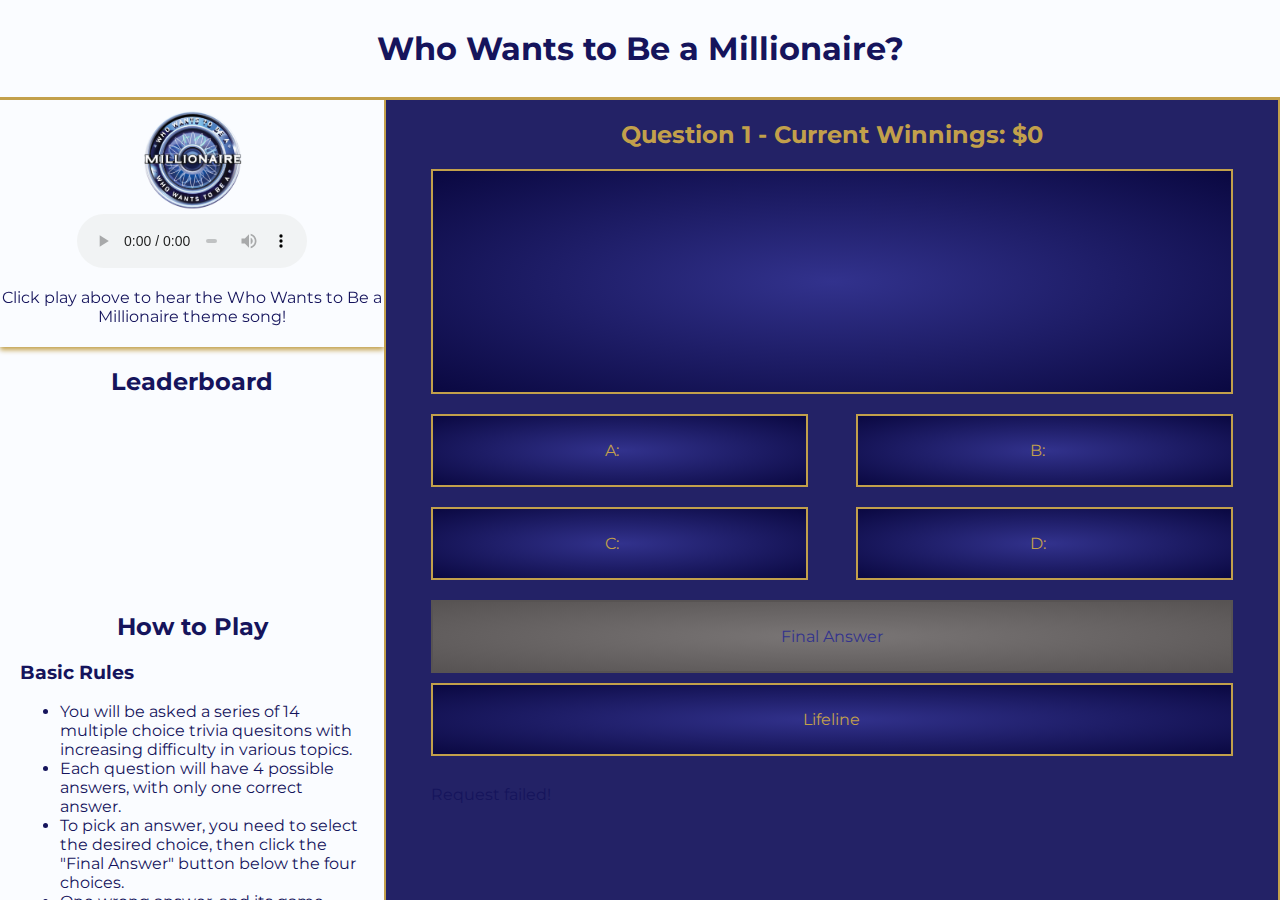
==== commit b3b8dc8b: "leaderboard" ====
--- a/public/index.html
+++ b/public/index.html
@@ -65,7 +65,7 @@
                         document.getElementById("person" + (i + 1)).innerHTML = 
                             (i+1) + ": " + leaderData[i].name;
                         document.getElementById("score" + (i + 1)).innerHTML = 
-                            leaderData[i].score.$numberDecimal;
+                            leaderData[i].score;
                     }
                     console.log(JSON.stringify(leaderData));
                     
@@ -140,7 +140,7 @@
         }
 
         function loadDataNthRound() {
-            if (round != 3) { 
+            if (round != 15) { 
                 document.getElementById("question").innerHTML = questionsGame[round - 1];
                 document.getElementById("answer1").getElementsByTagName('p')[0].innerHTML = answersGame[round - 1][0];
                 document.getElementById("answer2").getElementsByTagName('p')[0].innerHTML = answersGame[round - 1][1];
@@ -168,7 +168,7 @@
                 document.getElementById("answer" + currentAnswer).classList.remove('answerChosen');
                 currentAnswer = -1;
                 // if at question 14 you win
-                if (round == 4){
+                if (round == 16){
                     document.getElementById("popup-title").innerHTML = "Congrats you win! You are a Millionaire!";
                     endGame();
                 }
@@ -318,16 +318,16 @@
                 <h2>Leaderboard</h2>
                 <div class="hi-scores">
                     <div class="people">
-                        <p id="person1">person1</p>
-                        <p id="person2">person2</p>
-                        <p id="person3">person3</p>
-                        <p id="person4">person4</p>
+                        <p id="person1">&nbsp;</p>
+                        <p id="person2">&nbsp;</p>
+                        <p id="person3">&nbsp;</p>
+                        <p id="person4">&nbsp;</p>
                     </div>
                     <div class="scores">
-                        <p id="score1">score1</p>
-                        <p id="score2">score2</p>
-                        <p id="score3">score3</p>
-                        <p id="score4">score4</p>
+                        <p id="score1">&nbsp;</p>
+                        <p id="score2">&nbsp;</p>
+                        <p id="score3">&nbsp;</p>
+                        <p id="score4">&nbsp;</p>
                     </div>
                 </div>
                 <h2>How to Play</h2>
@@ -405,7 +405,8 @@
             var name = document.getElementById("theName").value;
             var score = document.getElementById("theScore").value;
             console.log("name " + name + " score " + score);
-            var urlstring = "https://frozen-cove-32073.herokuapp.com/example" + "?name=" + name + "&score=" + score;
+            var urlstring = "https://frozen-cove-32073.herokuapp.com" 
+            					+ "?name=" + name + "&score=" + score;
             console.log(urlstring);
             xhttp.open("POST", urlstring, true);
 
--- a/public/style.css
+++ b/public/style.css
@@ -36,7 +36,7 @@
 .modal {
     display: none; /* Hidden by default */
     position: fixed;
-    z-index: 1; /* Sit on top */
+    z-index: 100; /* Sit on top */
     padding-top: 150px;
     left: 0;
     top: 0;
@@ -115,7 +115,7 @@
     display: flex;
     justify-content: center;
     align-items: center;
-    box-shadow: 0px 3px 5px #c2a04b;
+    /*box-shadow: 0px 3px 5px #c2a04b; */
 }
 
 #play {
@@ -307,7 +307,6 @@
 #leaderboard {
     width: 30%;
     margin: 0;
-    padding: 10px 15px;
     order: 1;
     overflow-y: scroll;
     position: relative;
@@ -316,16 +315,20 @@
 #board-top {
     order: 2;
     overflow-y: visible;
-    position: fixed;
-    z-index: 900;
-    width: 300px;
+    position: -webkit-sticky; /* Safari */  
+    position: sticky;
+    top:0px;
+    padding-top: 10px;
+    z-index: 1;
     background-color: #FAFCFF;
+    padding-bottom: 5px;
+    box-shadow: 0px 3px 5px #c2a04b;
 }
 
 #board-bottom {
     order: 1;
     position: relative;
-    top: 300px;
+    padding: 0px 20px 20px 20px;
 }
 
 .hi-scores {
